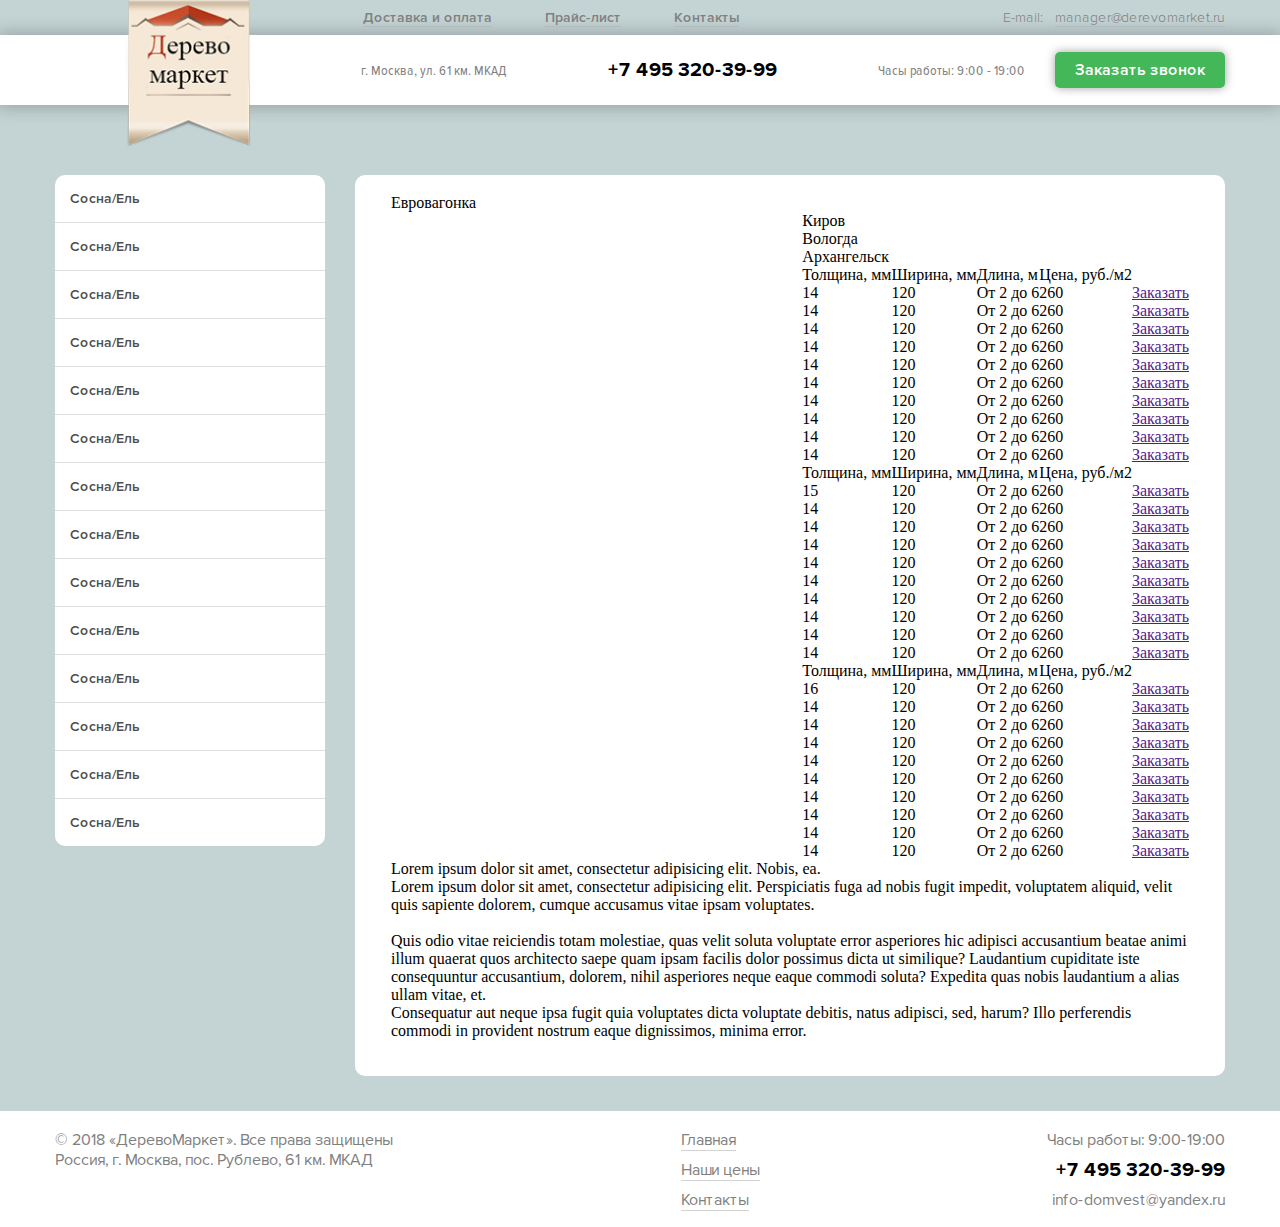
==== single.html @ b62a2bb2 "Add files via upload" ====
<!DOCTYPE html>
<html lang="en">
<head>
	<meta charset="UTF-8">
	<meta name="viewport" content="width=device-width,initial-scale=1">
	<title>Document</title>
	<link rel="stylesheet" href="Styles/ProximaNova/stylesheet.css">
	<link rel="stylesheet" href="https://use.fontawesome.com/releases/v5.1.0/css/all.css" integrity="sha384-lKuwvrZot6UHsBSfcMvOkWwlCMgc0TaWr+30HWe3a4ltaBwTZhyTEggF5tJv8tbt" crossorigin="anonymous">
	<link rel="stylesheet" href="Styles/style.css">
</head>
<body>
	<header>
		<div class="header__top flex">
			<div class="container-main flex">
				<div class="header__top__logo"><img src="IMG/logo.png" alt=""></div>
				<div class="container-content flex">
					<div class="header__top__menu va-center flex">
						<ul class="flex">
							<li><a href=""><i class="fas fa-shipping-fast"></i>&nbsp;&nbsp;<span>Доставка и оплата</span></a></li>
							<li><a href=""><i class="fas fa-receipt"></i>&nbsp;&nbsp;<span>Прайс-лист</span></a></li>
							<li><a href=""><i class="fas fa-user-friends"></i>&nbsp;&nbsp;<span>Контакты</span></a></li>
						</ul>
					</div>
					<div class="header__top__e-mail va-center flex">
						E-mail:&nbsp;&nbsp;&nbsp; <a href="mailto:manager@derevomarket.ru">manager@derevomarket.ru</a>
					</div>
				</div>
			</div>
		</div>
		<div class="header__bottom flex">
			<div class="container-main flex  jc-fEnd">
				<div class="container-content flex va-center">
					<div class="menu-trigger">
						<i class="fa fa-bars"></i>
					</div>
					<div class="header__bottom__contacts flex">
						<div class="header__bottom__contacts__adress"><i class="fas fa-map-marker-alt"></i>&nbsp;&nbsp;г. Москва, ул. 61 км. МКАД</div>
						<div class="header__bottom__contacts__phone"><a href="tel:84953203999">+7 495 320-39-99</a></div>
						<div class="header__bottom__contacts__time">Часы работы:  9:00 - 19:00</div>
					</div>
					<a class="header__bottom__callback flex va-center">Заказать звонок</a>
				</div>
			</div>
		</div>
	</header>
	<div class="container-main flex m-auto">
		<div class="sidebar">
			<ul id="accordion" class="accordion">
			  <li>
			    <div class="link">Сосна/Ель<i class="fa fa-chevron-down"></i></div>
			    <ul class="submenu">
			      <li><a href="#">Евровагонка</a></li>
			      <li><a href="#">Вагонка штиль</a></li>
			      <li><a href="#">Имитация бруса</a></li>
			    </ul>
			  </li>
			  <li>
			    <div class="link">Сосна/Ель<i class="fa fa-chevron-down"></i></div>
			    <ul class="submenu">
			      <li><a href="#">Евровагонка</a></li>
			      <li><a href="#">Вагонка штиль</a></li>
			      <li><a href="#">Имитация бруса</a></li>
			    </ul>
			  </li>
			  <li>
			    <div class="link">Сосна/Ель<i class="fa fa-chevron-down"></i></div>
			    <ul class="submenu">
			      <li><a href="#">Евровагонка</a></li>
			      <li><a href="#">Вагонка штиль</a></li>
			      <li><a href="#">Имитация бруса</a></li>
			    </ul>
			  </li>
			  <li>
			    <div class="link">Сосна/Ель<i class="fa fa-chevron-down"></i></div>
			    <ul class="submenu">
			      <li><a href="#">Евровагонка</a></li>
			      <li><a href="#">Вагонка штиль</a></li>
			      <li><a href="#">Имитация бруса</a></li>
			    </ul>
			  </li>
			  <li>
			    <div class="link">Сосна/Ель<i class="fa fa-chevron-down"></i></div>
			    <ul class="submenu">
			      <li><a href="#">Евровагонка</a></li>
			      <li><a href="#">Вагонка штиль</a></li>
			      <li><a href="#">Имитация бруса</a></li>
			    </ul>
			  </li>
			  <li>
			    <div class="link">Сосна/Ель<i class="fa fa-chevron-down"></i></div>
			    <ul class="submenu">
			      <li><a href="#">Евровагонка</a></li>
			      <li><a href="#">Вагонка штиль</a></li>
			      <li><a href="#">Имитация бруса</a></li>
			    </ul>
			  </li>
			  <li>
			    <div class="link">Сосна/Ель<i class="fa fa-chevron-down"></i></div>
			    <ul class="submenu">
			      <li><a href="#">Евровагонка</a></li>
			      <li><a href="#">Вагонка штиль</a></li>
			      <li><a href="#">Имитация бруса</a></li>
			    </ul>
			  </li>
			  <li>
			    <div class="link">Сосна/Ель<i class="fa fa-chevron-down"></i></div>
			    <ul class="submenu">
			      <li><a href="#">Евровагонка</a></li>
			      <li><a href="#">Вагонка штиль</a></li>
			      <li><a href="#">Имитация бруса</a></li>
			    </ul>
			  </li>
			  <li>
			    <div class="link">Сосна/Ель<i class="fa fa-chevron-down"></i></div>
			    <ul class="submenu">
			      <li><a href="#">Евровагонка</a></li>
			      <li><a href="#">Вагонка штиль</a></li>
			      <li><a href="#">Имитация бруса</a></li>
			    </ul>
			  </li>
			  <li>
			    <div class="link">Сосна/Ель<i class="fa fa-chevron-down"></i></div>
			    <ul class="submenu">
			      <li><a href="#">Евровагонка</a></li>
			      <li><a href="#">Вагонка штиль</a></li>
			      <li><a href="#">Имитация бруса</a></li>
			    </ul>
			  </li>
			  <li>
			    <div class="link">Сосна/Ель<i class="fa fa-chevron-down"></i></div>
			    <ul class="submenu">
			      <li><a href="#">Евровагонка</a></li>
			      <li><a href="#">Вагонка штиль</a></li>
			      <li><a href="#">Имитация бруса</a></li>
			    </ul>
			  </li>
			  <li>
			    <div class="link">Сосна/Ель<i class="fa fa-chevron-down"></i></div>
			    <ul class="submenu">
			      <li><a href="#">Евровагонка</a></li>
			      <li><a href="#">Вагонка штиль</a></li>
			      <li><a href="#">Имитация бруса</a></li>
			    </ul>
			  </li>
			  <li>
			    <div class="link">Сосна/Ель<i class="fa fa-chevron-down"></i></div>
			    <ul class="submenu">
			      <li><a href="#">Евровагонка</a></li>
			      <li><a href="#">Вагонка штиль</a></li>
			      <li><a href="#">Имитация бруса</a></li>
			    </ul>
			  </li>
			  <li>
			    <div class="link">Сосна/Ель<i class="fa fa-chevron-down"></i></div>
			    <ul class="submenu">
			      <li><a href="#">Евровагонка</a></li>
			      <li><a href="#">Вагонка штиль</a></li>
			      <li><a href="#">Имитация бруса</a></li>
			    </ul>
			  </li>
			</ul>
		</div>
		<div class="container-content w100 flex">
			<div class="catalog single">
				<h1>Евровагонка</h1>
				<div class="single__media flex">
					<div class="single__media__images flex">
						<img src="IMG/single_1.png" alt="">
						<img src="IMG/single_2.png" alt="">
						<img src="IMG/single_3.png" alt="">
					</div>
					<div class="single__media__table tabs" id="wr-tabs">
						    <div class="tabs__header tabs">
						        <div class="tab active">Киров</div>
						        <div class="tab">Вологда</div>
						        <div class="tab">Архангельск</div>
						    </div>
						    <div class="tabs__content content">
						        <div class="tab-cont active">
						        	<table>
						        		<tr>
						        			<td>Толщина, мм</td>
						        			<td>Ширина, мм</td>
						        			<td>Длина, м</td>
						        			<td>Цена, руб./м2</td>
						        			<td></td>
						        		</tr>
						        		<tr>
						        			<td>14</td>
						        			<td>120</td>
						        			<td>От 2 до 6</td>
						        			<td>260</td>
						        			<td><a href="">Заказать</a></td>
						        		</tr>
						        		<tr>
						        			<td>14</td>
						        			<td>120</td>
						        			<td>От 2 до 6</td>
						        			<td>260</td>
						        			<td><a href="">Заказать</a></td>
						        		</tr>
						        		<tr>
						        			<td>14</td>
						        			<td>120</td>
						        			<td>От 2 до 6</td>
						        			<td>260</td>
						        			<td><a href="">Заказать</a></td>
						        		</tr>
						        		<tr>
						        			<td>14</td>
						        			<td>120</td>
						        			<td>От 2 до 6</td>
						        			<td>260</td>
						        			<td><a href="">Заказать</a></td>
						        		</tr>
						        		<tr>
						        			<td>14</td>
						        			<td>120</td>
						        			<td>От 2 до 6</td>
						        			<td>260</td>
						        			<td><a href="">Заказать</a></td>
						        		</tr>
						        		<tr>
						        			<td>14</td>
						        			<td>120</td>
						        			<td>От 2 до 6</td>
						        			<td>260</td>
						        			<td><a href="">Заказать</a></td>
						        		</tr>
						        		<tr>
						        			<td>14</td>
						        			<td>120</td>
						        			<td>От 2 до 6</td>
						        			<td>260</td>
						        			<td><a href="">Заказать</a></td>
						        		</tr>
						        		<tr>
						        			<td>14</td>
						        			<td>120</td>
						        			<td>От 2 до 6</td>
						        			<td>260</td>
						        			<td><a href="">Заказать</a></td>
						        		</tr>
						        		<tr>
						        			<td>14</td>
						        			<td>120</td>
						        			<td>От 2 до 6</td>
						        			<td>260</td>
						        			<td><a href="">Заказать</a></td>
						        		</tr>
						        		<tr>
						        			<td>14</td>
						        			<td>120</td>
						        			<td>От 2 до 6</td>
						        			<td>260</td>
						        			<td><a href="">Заказать</a></td>
						        		</tr>
						        	</table>
						        </div>
						        <div class="tab-cont">
						        	<table>
						        		<tr>
						        			<td>Толщина, мм</td>
						        			<td>Ширина, мм</td>
						        			<td>Длина, м</td>
						        			<td>Цена, руб./м2</td>
						        			<td></td>
						        		</tr>
						        		<tr>
						        			<td>15</td>
						        			<td>120</td>
						        			<td>От 2 до 6</td>
						        			<td>260</td>
						        			<td><a href="">Заказать</a></td>
						        		</tr>
						        		<tr>
						        			<td>14</td>
						        			<td>120</td>
						        			<td>От 2 до 6</td>
						        			<td>260</td>
						        			<td><a href="">Заказать</a></td>
						        		</tr>
						        		<tr>
						        			<td>14</td>
						        			<td>120</td>
						        			<td>От 2 до 6</td>
						        			<td>260</td>
						        			<td><a href="">Заказать</a></td>
						        		</tr>
						        		<tr>
						        			<td>14</td>
						        			<td>120</td>
						        			<td>От 2 до 6</td>
						        			<td>260</td>
						        			<td><a href="">Заказать</a></td>
						        		</tr>
						        		<tr>
						        			<td>14</td>
						        			<td>120</td>
						        			<td>От 2 до 6</td>
						        			<td>260</td>
						        			<td><a href="">Заказать</a></td>
						        		</tr>
						        		<tr>
						        			<td>14</td>
						        			<td>120</td>
						        			<td>От 2 до 6</td>
						        			<td>260</td>
						        			<td><a href="">Заказать</a></td>
						        		</tr>
						        		<tr>
						        			<td>14</td>
						        			<td>120</td>
						        			<td>От 2 до 6</td>
						        			<td>260</td>
						        			<td><a href="">Заказать</a></td>
						        		</tr>
						        		<tr>
						        			<td>14</td>
						        			<td>120</td>
						        			<td>От 2 до 6</td>
						        			<td>260</td>
						        			<td><a href="">Заказать</a></td>
						        		</tr>
						        		<tr>
						        			<td>14</td>
						        			<td>120</td>
						        			<td>От 2 до 6</td>
						        			<td>260</td>
						        			<td><a href="">Заказать</a></td>
						        		</tr>
						        		<tr>
						        			<td>14</td>
						        			<td>120</td>
						        			<td>От 2 до 6</td>
						        			<td>260</td>
						        			<td><a href="">Заказать</a></td>
						        		</tr>
						        	</table>
						        </div>
						        <div class="tab-cont">
						        	<table>
						        		<tr>
						        			<td>Толщина, мм</td>
						        			<td>Ширина, мм</td>
						        			<td>Длина, м</td>
						        			<td>Цена, руб./м2</td>
						        			<td></td>
						        		</tr>
						        		<tr>
						        			<td>16</td>
						        			<td>120</td>
						        			<td>От 2 до 6</td>
						        			<td>260</td>
						        			<td><a href="">Заказать</a></td>
						        		</tr>
						        		<tr>
						        			<td>14</td>
						        			<td>120</td>
						        			<td>От 2 до 6</td>
						        			<td>260</td>
						        			<td><a href="">Заказать</a></td>
						        		</tr>
						        		<tr>
						        			<td>14</td>
						        			<td>120</td>
						        			<td>От 2 до 6</td>
						        			<td>260</td>
						        			<td><a href="">Заказать</a></td>
						        		</tr>
						        		<tr>
						        			<td>14</td>
						        			<td>120</td>
						        			<td>От 2 до 6</td>
						        			<td>260</td>
						        			<td><a href="">Заказать</a></td>
						        		</tr>
						        		<tr>
						        			<td>14</td>
						        			<td>120</td>
						        			<td>От 2 до 6</td>
						        			<td>260</td>
						        			<td><a href="">Заказать</a></td>
						        		</tr>
						        		<tr>
						        			<td>14</td>
						        			<td>120</td>
						        			<td>От 2 до 6</td>
						        			<td>260</td>
						        			<td><a href="">Заказать</a></td>
						        		</tr>
						        		<tr>
						        			<td>14</td>
						        			<td>120</td>
						        			<td>От 2 до 6</td>
						        			<td>260</td>
						        			<td><a href="">Заказать</a></td>
						        		</tr>
						        		<tr>
						        			<td>14</td>
						        			<td>120</td>
						        			<td>От 2 до 6</td>
						        			<td>260</td>
						        			<td><a href="">Заказать</a></td>
						        		</tr>
						        		<tr>
						        			<td>14</td>
						        			<td>120</td>
						        			<td>От 2 до 6</td>
						        			<td>260</td>
						        			<td><a href="">Заказать</a></td>
						        		</tr>
						        		<tr>
						        			<td>14</td>
						        			<td>120</td>
						        			<td>От 2 до 6</td>
						        			<td>260</td>
						        			<td><a href="">Заказать</a></td>
						        		</tr>
						        	</table>
						        </div>
						    </div>    
					</div>
				</div>	
				<div class="single__text">
					<h2>Lorem ipsum dolor sit amet, consectetur adipisicing elit. Nobis, ea.</h2>
					<p>Lorem ipsum dolor sit amet, consectetur adipisicing elit. Perspiciatis fuga ad nobis fugit impedit, voluptatem aliquid, velit quis sapiente dolorem, cumque accusamus vitae ipsam voluptates. <br><br> Quis odio vitae reiciendis totam molestiae, quas velit soluta voluptate error asperiores hic adipisci accusantium beatae animi illum quaerat quos architecto saepe quam ipsam facilis dolor possimus dicta ut similique? Laudantium cupiditate iste consequuntur accusantium, dolorem, nihil asperiores neque eaque commodi soluta? Expedita quas nobis laudantium a alias ullam vitae, et. <br>Consequatur aut neque ipsa fugit quia voluptates dicta voluptate debitis, natus adipisci, sed, harum? Illo perferendis commodi in provident nostrum eaque dignissimos, minima error.</p>
				</div>	
			</div>
		</div>
	</div>
	<footer>
		<div class="container-main flex m-auto">
			<div class="footer__policy">&copy; 2018 &laquo;ДеревоМаркет&raquo;. Все права защищены <br>Россия, г. Москва, пос. Рублево, 61 км. МКАД</div>
			<div class="footer__menu">
				<ul class="flex">
					<li><a href="">Главная</a></li>
					<li><a href="">Наши цены</a></li>
					<li><a href="">Контакты</a></li>
				</ul>
			</div>
			<div class="footer__contacts">
				<ul class="flex">
					<li>Часы работы: 9:00-19:00</li>
					<li><span><a href="tel:+74953203999">+7 495 320-39-99</a></span></li>
					<li><a href="mailto:info-domvest@yandex.ru">info-domvest@yandex.ru</a></li>
				</ul>
			</div>
		</div>
	</footer>
	<script src="https://ajax.googleapis.com/ajax/libs/jquery/3.3.1/jquery.min.js"></script>
	<script src="Js/script.js"></script>
</body>
</html>
---- Styles/ProximaNova/stylesheet.css ----
/* This stylesheet generated by Transfonter (https://transfonter.org) on June 21, 2017 9:51 AM */

@font-face {
	font-family: 'Proxima Nova Cn Lt';
	src: url('ProximaNovaCond-LightIt.eot');
	src: local('Proxima Nova Condensed Light Italic'), local('ProximaNovaCond-LightIt'),
		url('ProximaNovaCond-LightIt.eot?#iefix') format('embedded-opentype'),
		url('ProximaNovaCond-LightIt.woff') format('woff'),
		url('ProximaNovaCond-LightIt.ttf') format('truetype');
	font-weight: 300;
	font-style: italic;
}

@font-face {
	font-family: 'Proxima Nova Lt';
	src: url('ProximaNova-LightIt.eot');
	src: local('Proxima Nova Light Italic'), local('ProximaNova-LightIt'),
		url('ProximaNova-LightIt.eot?#iefix') format('embedded-opentype'),
		url('ProximaNova-LightIt.woff') format('woff'),
		url('ProximaNova-LightIt.ttf') format('truetype');
	font-weight: 300;
	font-style: italic;
}

@font-face {
	font-family: 'Proxima Nova Cn Rg';
	src: url('ProximaNovaCond-Regular.eot');
	src: local('Proxima Nova Condensed Regular'), local('ProximaNovaCond-Regular'),
		url('ProximaNovaCond-Regular.eot?#iefix') format('embedded-opentype'),
		url('ProximaNovaCond-Regular.woff') format('woff'),
		url('ProximaNovaCond-Regular.ttf') format('truetype');
	font-weight: normal;
	font-style: normal;
}

@font-face {
	font-family: 'Proxima Nova Th';
	src: url('ProximaNova-Extrabld.eot');
	src: local('Proxima Nova Extrabold'), local('ProximaNova-Extrabld'),
		url('ProximaNova-Extrabld.eot?#iefix') format('embedded-opentype'),
		url('ProximaNova-Extrabld.woff') format('woff'),
		url('ProximaNova-Extrabld.ttf') format('truetype');
	font-weight: 800;
	font-style: normal;
}

@font-face {
	font-family: 'Proxima Nova Cn Bl';
	src: url('ProximaNovaCond-Black.eot');
	src: local('Proxima Nova Condensed Black'), local('ProximaNovaCond-Black'),
		url('ProximaNovaCond-Black.eot?#iefix') format('embedded-opentype'),
		url('ProximaNovaCond-Black.woff') format('woff'),
		url('ProximaNovaCond-Black.ttf') format('truetype');
	font-weight: 900;
	font-style: normal;
}

@font-face {
	font-family: 'Proxima Nova Cn Th';
	src: url('ProximaNovaCond-ExtrabldIt.eot');
	src: local('Proxima Nova Condensed Extrabold Italic'), local('ProximaNovaCond-ExtrabldIt'),
		url('ProximaNovaCond-ExtrabldIt.eot?#iefix') format('embedded-opentype'),
		url('ProximaNovaCond-ExtrabldIt.woff') format('woff'),
		url('ProximaNovaCond-ExtrabldIt.ttf') format('truetype');
	font-weight: 800;
	font-style: italic;
}

@font-face {
	font-family: 'Proxima Nova Rg';
	src: url('ProximaNova-Regular.eot');
	src: local('Proxima Nova Regular'), local('ProximaNova-Regular'),
		url('ProximaNova-Regular.eot?#iefix') format('embedded-opentype'),
		url('ProximaNova-Regular.woff') format('woff'),
		url('ProximaNova-Regular.ttf') format('truetype');
	font-weight: normal;
	font-style: normal;
}

@font-face {
	font-family: 'Proxima Nova Lt';
	src: url('ProximaNova-Semibold.eot');
	src: local('Proxima Nova Semibold'), local('ProximaNova-Semibold'),
		url('ProximaNova-Semibold.eot?#iefix') format('embedded-opentype'),
		url('ProximaNova-Semibold.woff') format('woff'),
		url('ProximaNova-Semibold.ttf') format('truetype');
	font-weight: 600;
	font-style: normal;
}

@font-face {
	font-family: 'Proxima Nova ExCn Th';
	src: url('ProximaNovaExCn-Thin.eot');
	src: local('Proxima Nova Extra Condensed Thin'), local('ProximaNovaExCn-Thin'),
		url('ProximaNovaExCn-Thin.eot?#iefix') format('embedded-opentype'),
		url('ProximaNovaExCn-Thin.woff') format('woff'),
		url('ProximaNovaExCn-Thin.ttf') format('truetype');
	font-weight: 100;
	font-style: normal;
}

@font-face {
	font-family: 'Proxima Nova Cn Lt';
	src: url('ProximaNovaCond-Semibold.eot');
	src: local('Proxima Nova Condensed Semibold'), local('ProximaNovaCond-Semibold'),
		url('ProximaNovaCond-Semibold.eot?#iefix') format('embedded-opentype'),
		url('ProximaNovaCond-Semibold.woff') format('woff'),
		url('ProximaNovaCond-Semibold.ttf') format('truetype');
	font-weight: 600;
	font-style: normal;
}

@font-face {
	font-family: 'Proxima Nova ExCn Lt';
	src: url('ProximaNovaExCn-SemiboldIt.eot');
	src: local('Proxima Nova Extra Condensed Semibold Italic'), local('ProximaNovaExCn-SemiboldIt'),
		url('ProximaNovaExCn-SemiboldIt.eot?#iefix') format('embedded-opentype'),
		url('ProximaNovaExCn-SemiboldIt.woff') format('woff'),
		url('ProximaNovaExCn-SemiboldIt.ttf') format('truetype');
	font-weight: 600;
	font-style: italic;
}

@font-face {
	font-family: 'Proxima Nova ExCn Lt';
	src: url('ProximaNovaExCn-Semibold.eot');
	src: local('Proxima Nova Extra Condensed Semibold'), local('ProximaNovaExCn-Semibold'),
		url('ProximaNovaExCn-Semibold.eot?#iefix') format('embedded-opentype'),
		url('ProximaNovaExCn-Semibold.woff') format('woff'),
		url('ProximaNovaExCn-Semibold.ttf') format('truetype');
	font-weight: 600;
	font-style: normal;
}

@font-face {
	font-family: 'Proxima Nova Th';
	src: url('ProximaNova-ThinIt.eot');
	src: local('Proxima Nova Thin Italic'), local('ProximaNova-ThinIt'),
		url('ProximaNova-ThinIt.eot?#iefix') format('embedded-opentype'),
		url('ProximaNova-ThinIt.woff') format('woff'),
		url('ProximaNova-ThinIt.ttf') format('truetype');
	font-weight: 100;
	font-style: italic;
}

@font-face {
	font-family: 'Proxima Nova Cn Th';
	src: url('ProximaNovaCond-Thin.eot');
	src: local('Proxima Nova Condensed Thin'), local('ProximaNovaCond-Thin'),
		url('ProximaNovaCond-Thin.eot?#iefix') format('embedded-opentype'),
		url('ProximaNovaCond-Thin.woff') format('woff'),
		url('ProximaNovaCond-Thin.ttf') format('truetype');
	font-weight: 100;
	font-style: normal;
}

@font-face {
	font-family: 'Proxima Nova Cn Rg';
	src: url('ProximaNovaCond-RegularIt.eot');
	src: local('Proxima Nova Condensed Regular Italic'), local('ProximaNovaCond-RegularIt'),
		url('ProximaNovaCond-RegularIt.eot?#iefix') format('embedded-opentype'),
		url('ProximaNovaCond-RegularIt.woff') format('woff'),
		url('ProximaNovaCond-RegularIt.ttf') format('truetype');
	font-weight: normal;
	font-style: italic;
}

@font-face {
	font-family: 'Proxima Nova ExCn Th';
	src: url('ProximaNovaExCn-ThinIt.eot');
	src: local('Proxima Nova Extra Condensed Thin Italic'), local('ProximaNovaExCn-ThinIt'),
		url('ProximaNovaExCn-ThinIt.eot?#iefix') format('embedded-opentype'),
		url('ProximaNovaExCn-ThinIt.woff') format('woff'),
		url('ProximaNovaExCn-ThinIt.ttf') format('truetype');
	font-weight: 100;
	font-style: italic;
}

@font-face {
	font-family: 'Proxima Nova Lt';
	src: url('ProximaNova-SemiboldIt.eot');
	src: local('Proxima Nova Semibold Italic'), local('ProximaNova-SemiboldIt'),
		url('ProximaNova-SemiboldIt.eot?#iefix') format('embedded-opentype'),
		url('ProximaNova-SemiboldIt.woff') format('woff'),
		url('ProximaNova-SemiboldIt.ttf') format('truetype');
	font-weight: 600;
	font-style: italic;
}

@font-face {
	font-family: 'Proxima Nova Rg';
	src: url('ProximaNova-RegularIt.eot');
	src: local('Proxima Nova Regular Italic'), local('ProximaNova-RegularIt'),
		url('ProximaNova-RegularIt.eot?#iefix') format('embedded-opentype'),
		url('ProximaNova-RegularIt.woff') format('woff'),
		url('ProximaNova-RegularIt.ttf') format('truetype');
	font-weight: normal;
	font-style: italic;
}

@font-face {
	font-family: 'Proxima Nova Cn Th';
	src: url('ProximaNovaCond-Extrabld.eot');
	src: local('Proxima Nova Condensed Extrabold'), local('ProximaNovaCond-Extrabld'),
		url('ProximaNovaCond-Extrabld.eot?#iefix') format('embedded-opentype'),
		url('ProximaNovaCond-Extrabld.woff') format('woff'),
		url('ProximaNovaCond-Extrabld.ttf') format('truetype');
	font-weight: 800;
	font-style: normal;
}

@font-face {
	font-family: 'Proxima Nova ExCn Th';
	src: url('ProximaNovaExCn-ExtrabldIt.eot');
	src: local('Proxima Nova Extra Condensed Extrabold Italic'), local('ProximaNovaExCn-ExtrabldIt'),
		url('ProximaNovaExCn-ExtrabldIt.eot?#iefix') format('embedded-opentype'),
		url('ProximaNovaExCn-ExtrabldIt.woff') format('woff'),
		url('ProximaNovaExCn-ExtrabldIt.ttf') format('truetype');
	font-weight: 800;
	font-style: italic;
}

@font-face {
	font-family: 'Proxima Nova ExCn Bl';
	src: url('ProximaNovaExCn-BlackIt.eot');
	src: local('Proxima Nova Extra Condensed Black Italic'), local('ProximaNovaExCn-BlackIt'),
		url('ProximaNovaExCn-BlackIt.eot?#iefix') format('embedded-opentype'),
		url('ProximaNovaExCn-BlackIt.woff') format('woff'),
		url('ProximaNovaExCn-BlackIt.ttf') format('truetype');
	font-weight: 900;
	font-style: italic;
}

@font-face {
	font-family: 'Proxima Nova ExCn Lt';
	src: url('ProximaNovaExCn-LightIt.eot');
	src: local('Proxima Nova Extra Condensed Light Italic'), local('ProximaNovaExCn-LightIt'),
		url('ProximaNovaExCn-LightIt.eot?#iefix') format('embedded-opentype'),
		url('ProximaNovaExCn-LightIt.woff') format('woff'),
		url('ProximaNovaExCn-LightIt.ttf') format('truetype');
	font-weight: 300;
	font-style: italic;
}

@font-face {
	font-family: 'Proxima Nova Cn Th';
	src: url('ProximaNovaCond-ThinIt.eot');
	src: local('Proxima Nova Condensed Thin Italic'), local('ProximaNovaCond-ThinIt'),
		url('ProximaNovaCond-ThinIt.eot?#iefix') format('embedded-opentype'),
		url('ProximaNovaCond-ThinIt.woff') format('woff'),
		url('ProximaNovaCond-ThinIt.ttf') format('truetype');
	font-weight: 100;
	font-style: italic;
}

@font-face {
	font-family: 'Proxima Nova ExCn Lt';
	src: url('ProximaNovaExCn-Light.eot');
	src: local('Proxima Nova Extra Condensed Light'), local('ProximaNovaExCn-Light'),
		url('ProximaNovaExCn-Light.eot?#iefix') format('embedded-opentype'),
		url('ProximaNovaExCn-Light.woff') format('woff'),
		url('ProximaNovaExCn-Light.ttf') format('truetype');
	font-weight: 300;
	font-style: normal;
}

@font-face {
	font-family: 'Proxima Nova Cn Rg';
	src: url('ProximaNovaCond-BoldIt.eot');
	src: local('Proxima Nova Condensed Bold Italic'), local('ProximaNovaCond-BoldIt'),
		url('ProximaNovaCond-BoldIt.eot?#iefix') format('embedded-opentype'),
		url('ProximaNovaCond-BoldIt.woff') format('woff'),
		url('ProximaNovaCond-BoldIt.ttf') format('truetype');
	font-weight: bold;
	font-style: italic;
}

@font-face {
	font-family: 'Proxima Nova ExCn Th';
	src: url('ProximaNovaExCn-Extrabld.eot');
	src: local('Proxima Nova Extra Condensed Extrabold'), local('ProximaNovaExCn-Extrabld'),
		url('ProximaNovaExCn-Extrabld.eot?#iefix') format('embedded-opentype'),
		url('ProximaNovaExCn-Extrabld.woff') format('woff'),
		url('ProximaNovaExCn-Extrabld.ttf') format('truetype');
	font-weight: 800;
	font-style: normal;
}

@font-face {
	font-family: 'Proxima Nova ExCn Rg';
	src: url('ProximaNovaExCn-BoldIt.eot');
	src: local('Proxima Nova Extra Condensed Bold Italic'), local('ProximaNovaExCn-BoldIt'),
		url('ProximaNovaExCn-BoldIt.eot?#iefix') format('embedded-opentype'),
		url('ProximaNovaExCn-BoldIt.woff') format('woff'),
		url('ProximaNovaExCn-BoldIt.ttf') format('truetype');
	font-weight: bold;
	font-style: italic;
}

@font-face {
	font-family: 'Proxima Nova Bl';
	src: url('ProximaNova-Black.eot');
	src: local('Proxima Nova Black'), local('ProximaNova-Black'),
		url('ProximaNova-Black.eot?#iefix') format('embedded-opentype'),
		url('ProximaNova-Black.woff') format('woff'),
		url('ProximaNova-Black.ttf') format('truetype');
	font-weight: 900;
	font-style: normal;
}

@font-face {
	font-family: 'Proxima Nova Rg';
	src: url('ProximaNova-Bold.eot');
	src: local('Proxima Nova Bold'), local('ProximaNova-Bold'),
		url('ProximaNova-Bold.eot?#iefix') format('embedded-opentype'),
		url('ProximaNova-Bold.woff') format('woff'),
		url('ProximaNova-Bold.ttf') format('truetype');
	font-weight: bold;
	font-style: normal;
}

@font-face {
	font-family: 'Proxima Nova ExCn Rg';
	src: url('ProximaNovaExCn-Bold.eot');
	src: local('Proxima Nova Extra Condensed Bold'), local('ProximaNovaExCn-Bold'),
		url('ProximaNovaExCn-Bold.eot?#iefix') format('embedded-opentype'),
		url('ProximaNovaExCn-Bold.woff') format('woff'),
		url('ProximaNovaExCn-Bold.ttf') format('truetype');
	font-weight: bold;
	font-style: normal;
}

@font-face {
	font-family: 'Proxima Nova Th';
	src: url('ProximaNovaT-Thin.eot');
	src: local('Proxima Nova Thin'), local('ProximaNovaT-Thin'),
		url('ProximaNovaT-Thin.eot?#iefix') format('embedded-opentype'),
		url('ProximaNovaT-Thin.woff') format('woff'),
		url('ProximaNovaT-Thin.ttf') format('truetype');
	font-weight: 100;
	font-style: normal;
}

@font-face {
	font-family: 'Proxima Nova Rg';
	src: url('ProximaNova-BoldIt.eot');
	src: local('Proxima Nova Bold Italic'), local('ProximaNova-BoldIt'),
		url('ProximaNova-BoldIt.eot?#iefix') format('embedded-opentype'),
		url('ProximaNova-BoldIt.woff') format('woff'),
		url('ProximaNova-BoldIt.ttf') format('truetype');
	font-weight: bold;
	font-style: italic;
}

@font-face {
	font-family: 'Proxima Nova Cn Rg';
	src: url('ProximaNovaCond-Bold.eot');
	src: local('Proxima Nova Condensed Bold'), local('ProximaNovaCond-Bold'),
		url('ProximaNovaCond-Bold.eot?#iefix') format('embedded-opentype'),
		url('ProximaNovaCond-Bold.woff') format('woff'),
		url('ProximaNovaCond-Bold.ttf') format('truetype');
	font-weight: bold;
	font-style: normal;
}

@font-face {
	font-family: 'Proxima Nova ExCn Bl';
	src: url('ProximaNovaExCn-Black.eot');
	src: local('Proxima Nova Extra Condensed Black'), local('ProximaNovaExCn-Black'),
		url('ProximaNovaExCn-Black.eot?#iefix') format('embedded-opentype'),
		url('ProximaNovaExCn-Black.woff') format('woff'),
		url('ProximaNovaExCn-Black.ttf') format('truetype');
	font-weight: 900;
	font-style: normal;
}

@font-face {
	font-family: 'Proxima Nova ExCn Rg';
	src: url('ProximaNovaExCn-RegularIt.eot');
	src: local('Proxima Nova Extra Condensed Regular Italic'), local('ProximaNovaExCn-RegularIt'),
		url('ProximaNovaExCn-RegularIt.eot?#iefix') format('embedded-opentype'),
		url('ProximaNovaExCn-RegularIt.woff') format('woff'),
		url('ProximaNovaExCn-RegularIt.ttf') format('truetype');
	font-weight: normal;
	font-style: italic;
}

@font-face {
	font-family: 'Proxima Nova Cn Lt';
	src: url('ProximaNovaCond-Light.eot');
	src: local('Proxima Nova Condensed Light'), local('ProximaNovaCond-Light'),
		url('ProximaNovaCond-Light.eot?#iefix') format('embedded-opentype'),
		url('ProximaNovaCond-Light.woff') format('woff'),
		url('ProximaNovaCond-Light.ttf') format('truetype');
	font-weight: 300;
	font-style: normal;
}

@font-face {
	font-family: 'Proxima Nova Th';
	src: url('ProximaNova-ExtrabldIt.eot');
	src: local('Proxima Nova Extrabold Italic'), local('ProximaNova-ExtrabldIt'),
		url('ProximaNova-ExtrabldIt.eot?#iefix') format('embedded-opentype'),
		url('ProximaNova-ExtrabldIt.woff') format('woff'),
		url('ProximaNova-ExtrabldIt.ttf') format('truetype');
	font-weight: 800;
	font-style: italic;
}

@font-face {
	font-family: 'Proxima Nova Cn Bl';
	src: url('ProximaNovaCond-BlackIt.eot');
	src: local('Proxima Nova Condensed Black Italic'), local('ProximaNovaCond-BlackIt'),
		url('ProximaNovaCond-BlackIt.eot?#iefix') format('embedded-opentype'),
		url('ProximaNovaCond-BlackIt.woff') format('woff'),
		url('ProximaNovaCond-BlackIt.ttf') format('truetype');
	font-weight: 900;
	font-style: italic;
}

@font-face {
	font-family: 'Proxima Nova ExCn Rg';
	src: url('ProximaNovaExCn-Regular.eot');
	src: local('Proxima Nova Extra Condensed Regular'), local('ProximaNovaExCn-Regular'),
		url('ProximaNovaExCn-Regular.eot?#iefix') format('embedded-opentype'),
		url('ProximaNovaExCn-Regular.woff') format('woff'),
		url('ProximaNovaExCn-Regular.ttf') format('truetype');
	font-weight: normal;
	font-style: normal;
}

@font-face {
	font-family: 'Proxima Nova Lt';
	src: url('ProximaNova-Light.eot');
	src: local('Proxima Nova Light'), local('ProximaNova-Light'),
		url('ProximaNova-Light.eot?#iefix') format('embedded-opentype'),
		url('ProximaNova-Light.woff') format('woff'),
		url('ProximaNova-Light.ttf') format('truetype');
	font-weight: 300;
	font-style: normal;
}

@font-face {
	font-family: 'Proxima Nova Cn Lt';
	src: url('ProximaNovaCond-SemiboldIt.eot');
	src: local('Proxima Nova Condensed Semibold Italic'), local('ProximaNovaCond-SemiboldIt'),
		url('ProximaNovaCond-SemiboldIt.eot?#iefix') format('embedded-opentype'),
		url('ProximaNovaCond-SemiboldIt.woff') format('woff'),
		url('ProximaNovaCond-SemiboldIt.ttf') format('truetype');
	font-weight: 600;
	font-style: italic;
}

@font-face {
	font-family: 'Proxima Nova Bl';
	src: url('ProximaNova-BlackIt.eot');
	src: local('Proxima Nova Black Italic'), local('ProximaNova-BlackIt'),
		url('ProximaNova-BlackIt.eot?#iefix') format('embedded-opentype'),
		url('ProximaNova-BlackIt.woff') format('woff'),
		url('ProximaNova-BlackIt.ttf') format('truetype');
	font-weight: 900;
	font-style: italic;
}
---- Styles/style.css ----
html, body, body div, span, object, iframe, h1, h2, h3, h4, h5, h6, p, blockquote, pre, abbr, address, cite, code, del, dfn, em, img, ins, kbd, q, samp, small, strong, sub, sup, var, b, i, dl, dt, dd, ol, ul, li, fieldset, form, label, legend, table, caption, tbody, tfoot, thead, tr, th, td, article, aside, figure, footer, header, menu, nav, section, time, mark, audio, video, details, summary {
	margin: 0;
	padding: 0;
	border: 0;
	font-size: 100%;
	font-weight: normal;
	vertical-align: baseline;
	background: transparent;
}

article, aside, figure, footer, header, nav, section, details, summary {display: block;}

/* Handle box-sizing while better addressing child elements:
   https://css-tricks.com/inheriting-box-sizing-probably-slightly-better-best-practice/ */
html {
	box-sizing: border-box;
}

*,
*:before,
*:after {
	box-sizing: inherit;
}

/* consider resetting the default cursor: https://gist.github.com/murtaugh/5247154 */

/* Responsive images and other embedded objects
*/
img,
object,
embed {max-width: 100%;}

/*
   Note: keeping IMG here will cause problems if you're using foreground images as sprites.
	 In fact, it *will* cause problems with Google Maps' controls at small size.
	If this is the case for you, try uncommenting the following:

#map img {
		max-width: none;
}
*/

/* force a vertical scrollbar to prevent a jumpy page */
html {overflow-y: scroll;}

/* we use a lot of ULs that aren't bulleted.
	don't forget to restore the bullets within content. */
ul {list-style: none;}

blockquote, q {quotes: none;}

blockquote:before,
blockquote:after,
q:before,
q:after {content: ''; content: none;}

a {margin: 0; padding: 0; font-size: 100%; vertical-align: baseline; background: transparent;}

del {text-decoration: line-through;}

abbr[title], dfn[title] {border-bottom: 1px dotted #000; cursor: help;}

/* tables still need cellspacing="0" in the markup */
table {border-collapse: collapse; border-spacing: 0;}
th {font-weight: bold; vertical-align: bottom;}
td {font-weight: normal; vertical-align: top;}

hr {display: block; height: 1px; border: 0; border-top: 1px solid #ccc; margin: 1em 0; padding: 0;}

input, select {vertical-align: middle;}

pre {
    white-space: pre; /* CSS2 */
    white-space: pre-wrap; /* CSS 2.1 */
    white-space: pre-line; /* CSS 3 (and 2.1 as well, actually) */
    word-wrap: break-word; /* IE */
}

input[type="radio"] {vertical-align: text-bottom;}
input[type="checkbox"] {vertical-align: bottom;}
.ie7 input[type="checkbox"] {vertical-align: baseline;}
.ie6 input {vertical-align: text-bottom;}

select, input, textarea {font: 99% sans-serif;}

table {font-size: inherit; font: 100%;}

small {font-size: 85%;}

strong {font-weight: bold;}

td, td img {vertical-align: top;}

/* Make sure sup and sub don't mess with your line-heights https://gist.github.com/413930 */
sub, sup {font-size: 75%; line-height: 0; position: relative;}
sup {top: -0.5em;}
sub {bottom: -0.25em;}

/* standardize any monospaced elements */
pre, code, kbd, samp {font-family: monospace, sans-serif;}

/* hand cursor on clickable elements */
.clickable,
label,
input[type=button],
input[type=submit],
input[type=file],
button {cursor: pointer;}

/* Webkit browsers add a 2px margin outside the chrome of form elements */
button, input, select, textarea {margin: 0;}

/* make buttons play nice in IE */
button,
input[type=button] {width: auto; overflow: visible;}

/* scale images in IE7 more attractively */
.ie7 img {-ms-interpolation-mode: bicubic;}

/* prevent BG image flicker upon hover
   (commented out as usage is rare, and the filter syntax messes with some pre-processors)
.ie6 html {filter: expression(document.execCommand("BackgroundImageCache", false, true));}
*/

/* let's clear some floats */
.clearfix:before, .clearfix:after { content: "\0020"; display: block; height: 0; overflow: hidden; }
.clearfix:after { clear: both; }
.clearfix { zoom: 1; }


body{
	background-color: #c4d3d4;
}
header{
	color: #808080;
	font-family: 'Proxima Nova Lt';
	font-size: 14px;
	width: 100%;
}
.container-main{
	max-width: 1170px;
}
.container-content{
	max-width: 870px;
}
.flex{
	display: -webkit-flex;
	display: -moz-flex;
	display: -ms-flex;
	display: -o-flex;
	display: flex;
	justify-content: space-between;
}
.va-center{
	-ms-align-items: center;
	align-items: center;
}
.jc-fEnd{
	justify-content: flex-end;
}
.m-auto{
	margin: auto;
}
.header__top{
	justify-content: center;
}
.header__top__logo{
	margin-left: 70px;
}
.header__top__logo > img{
	height: 148px;
	position: absolute;
}
.header__top__menu {
	height: 35px;
}
.header__top__menu > ul > li{
	margin-left: 45px;
}
.header__top__menu > ul > li:nth-child(1){
	margin-left: 0;
}
.header__top__menu > ul > li > a{
	color: #808080;
	font-weight: 600;
	text-decoration: none;
}
.header__top__menu > ul > li > a > span {
	border-bottom: 1px solid #b0bbbc;
	color: #808080;
	font-weight: 600;
}
.header__top__menu > ul > li > a:hover,.header__top__menu > ul > li > a > span:hover{
	color: #707070;
}

.header__top__e-mail > a {
	color: #808080;
	text-decoration: none;
    border-bottom: 1px solid #b0bbbc;
}
.header__bottom{
	width: 100%;
    background-color: #ffffff;
    box-shadow: 0 0 15px 3px #1414143b;
    justify-content: center;
}
.header__bottom__contacts.flex{
	height: 70px;
	-ms-align-items: center;
	align-items: center;
	width: 670px;
	font-family: 'Proxima Nova Cn Rg';
}
.header__bottom__contacts__phone > a, .footer__contacts > ul > li > span > a{
	font-family: 'Proxima Nova Rg';
    font-size: 20px;
    color: black;
    font-weight: bold;
    text-decoration: none;
}

.header__bottom__callback{
	justify-content: center;
	width: 170px;
    height: 36px;
    background-color: #44b759;
    color: white;
    font-weight: 800;
    font-size: 16px;
    border-radius: 5px;
    box-shadow: 0 0 10px #808080bf;

}

.header__bottom__callback:hover{
	background-color: #54e56e;
	cursor: pointer;
}
.menu-trigger{
	font-size: 50px;
    color: black;
    display: none;
}

/* --------------SIDEBAR------------ */
.sidebar{
	width: 270px;
    margin-top: 70px;
    font-family: 'Proxima Nova Lt';
}

.accordion {
  width: 100%;
  max-width: 360px;
  background: #FFF;
  border-radius: 10px;
}

.accordion .link {
  cursor: pointer;
  display: block;
  padding: 15px 15px 15px 15px;
  color: #4D4D4D;
  font-size: 14px;
  font-weight: 700;
  border-bottom: 1px solid #dfdfdf;
  position: relative;
  -webkit-transition: all 0.4s ease;
  -o-transition: all 0.4s ease;
  transition: all 0.4s ease;
}

.accordion li:last-child .link { border-bottom: 0; }

.accordion li i {
  position: absolute;
  top: 16px;
  left: 12px;
  font-size: 18px;
  color: #595959;
  -webkit-transition: all 0.4s ease;
  -o-transition: all 0.4s ease;
  transition: all 0.4s ease;
}

.accordion li i.fa-chevron-down {
  right: 12px;
  left: auto;
  font-size: 16px;
}

.accordion li.open .link { color: #b2e7a4; }


.accordion li.open i.fa-chevron-down {
  -webkit-transform: rotate(180deg);
  -ms-transform: rotate(180deg);
  -o-transform: rotate(180deg);
  transform: rotate(180deg);
}



/**
 * Submenu
 -----------------------------*/


.submenu {
  display: none;
  background: #f3efef;
  font-size: 14px;
}

.submenu li { border-bottom: 1px solid #dfdfdf; }

.submenu a {
  display: block;
  text-decoration: none;
  color: #191821;
  padding: 12px;
  padding-left: 15px;
  font-size: 13px;
  -webkit-transition: all 0.25s ease;
  -o-transition: all 0.25s ease;
  transition: all 0.25s ease;
}

.submenu a:hover {
  background: #93de7e;
  color: #FFF;
}

.catalog{
	width: 100%;
    background-color: white;
    margin-top: 70px;
    border-radius: 10px;
    padding: 19px 36px 36px;
}
.catalog__catalog-section{
	flex-wrap: wrap;
    justify-content: normal;
}

.catalog__catalog-section__item{
	border: 1px solid #dfdfdf;
    width: 150px;
    flex-wrap: wrap;
    padding: 12px 15px 14px;
    margin: 25px 25px 0px 0;
    font-family: 'Proxima Nova Cn Rg';
    position: relative;
}
.catalog__catalog-section__item:hover{
	border: none;
	-webkit-box-shadow: 0 0 12px #808080a8;
	box-shadow: 0 0 12px #808080a8;
}
.catalog__catalog-section > a{
	text-decoration: none;
	color: black;
}
.catalog__catalog-section > h2{
	width: 100%;
    margin: 30px 0 8px;
    font-family: 'Proxima Nova Lt';
    font-size: 26px;
    font-weight: bold;
}
.catalog__catalog-section__item > p{
	padding-top: 24px;
}
.catalog__catalog-section__item > span{
	padding-top: 20px;
    color: #44b759;
}

.container-content > div > div:nth-child(2) > a:nth-child(3) > div:before{
	content: 'New';
    position: absolute;
    top: -1px;
    left: -1px;
    background-color: red;
    color: white;
    width: 50px;
    height: 26px;
    display: flex;
    justify-content: center;
    align-items: center;
    font-family: 'Proxima Nova Th';
    font-weight: 800;
}

footer{
	margin-top: 35px;
    background-color: white;
    padding: 19px 0;
    height: 116px;
    font-family: 'Proxima Nova Rg';
    color: #808080;
}
.footer__menu > ul, .footer__contacts > ul{
	height: 80px;
    flex-direction: column;
    align-items: flex-start;
}
.footer__contacts > ul{
	-ms-align-items: flex-end;
	align-items: flex-end;
}
.footer__menu > ul > li > a, .footer__contacts > ul > li > a, .footer__contacts > ul > li > span > a{
	text-decoration: none;
	color: #808080;
}
.footer__menu > ul > li > a{
	border-bottom: 1px solid #d3d3d3;
}
.footer__contacts > ul > li > span > a{
	color: black;
}


/* ---------------MEDIA---------------- */
@media screen and (min-width: 1170px){
	.container-main{
		width: 1170px;
}
	.container-content {
    	width: 870px;
	}
}
@media screen and (max-width: 1169px){
	.container-main {
    	width: 95%;
	}
	.container-content {
    	width: 75%;
	}
	header{
		font-size: 12px;
	}
	.sidebar{
		width: 22%;
	}
	.header__bottom__callback{
		width: 21%;
		font-size: 13px;
	}
	.header__top__logo{
		margin-left: 0;
	}
	.header__top__menu > ul > li{
		margin-left: 25px;
	}
	.header__bottom__contacts{
		width: 77%;
	}
	.header__bottom__contacts__phone > a, .footer__contacts > ul > li > span > a{
		font-size: 16px;
	}
	footer{
		font-size: 13px;
	}
}
@media screen and (max-width: 768px){
	.container-main {
	    width: 100%;
	    padding: 0 20px;
	}
	.container-content {
	    width: 75%;
	}
	.header__top__menu > ul > li {
	    margin-left: 25px;
	}
	.header__top__menu.va-center.flex > ul > li:nth-child(2){
		width: 146px;
    	text-align: center;
    	border-left: 1px solid #808080;
    	border-right: 1px solid #808080;
	}
	.header__top__logo > img{
		    height: 150px;
	}
	.menu-trigger{
		display: block;
	}
	.header__bottom__callback {
	    width: 166px;
	    font-size: 16px;
	}
	.header__top__e-mail.va-center.flex{
		display: none;
	}
	.header__bottom__contacts.flex {
	    height: 105px;
	    width: 198px;
	    flex-direction: column-reverse;
	    justify-content: space-evenly;
	}
	.w100{
		width: 100%;
	}
	.header__bottom__callback {
	    width: 166px;
	    font-size: 16px;
	}
	.sidebar{
		display: none;
	    position: absolute;
	    width: 100vw;
	    height: 100vh;
	    z-index: 1000;
	    margin-top: 0;
	    margin-left: -20px;
	    top: 0;
	}
	.accordion{
		border-radius: 0;
		max-width: 100%;
	}
}
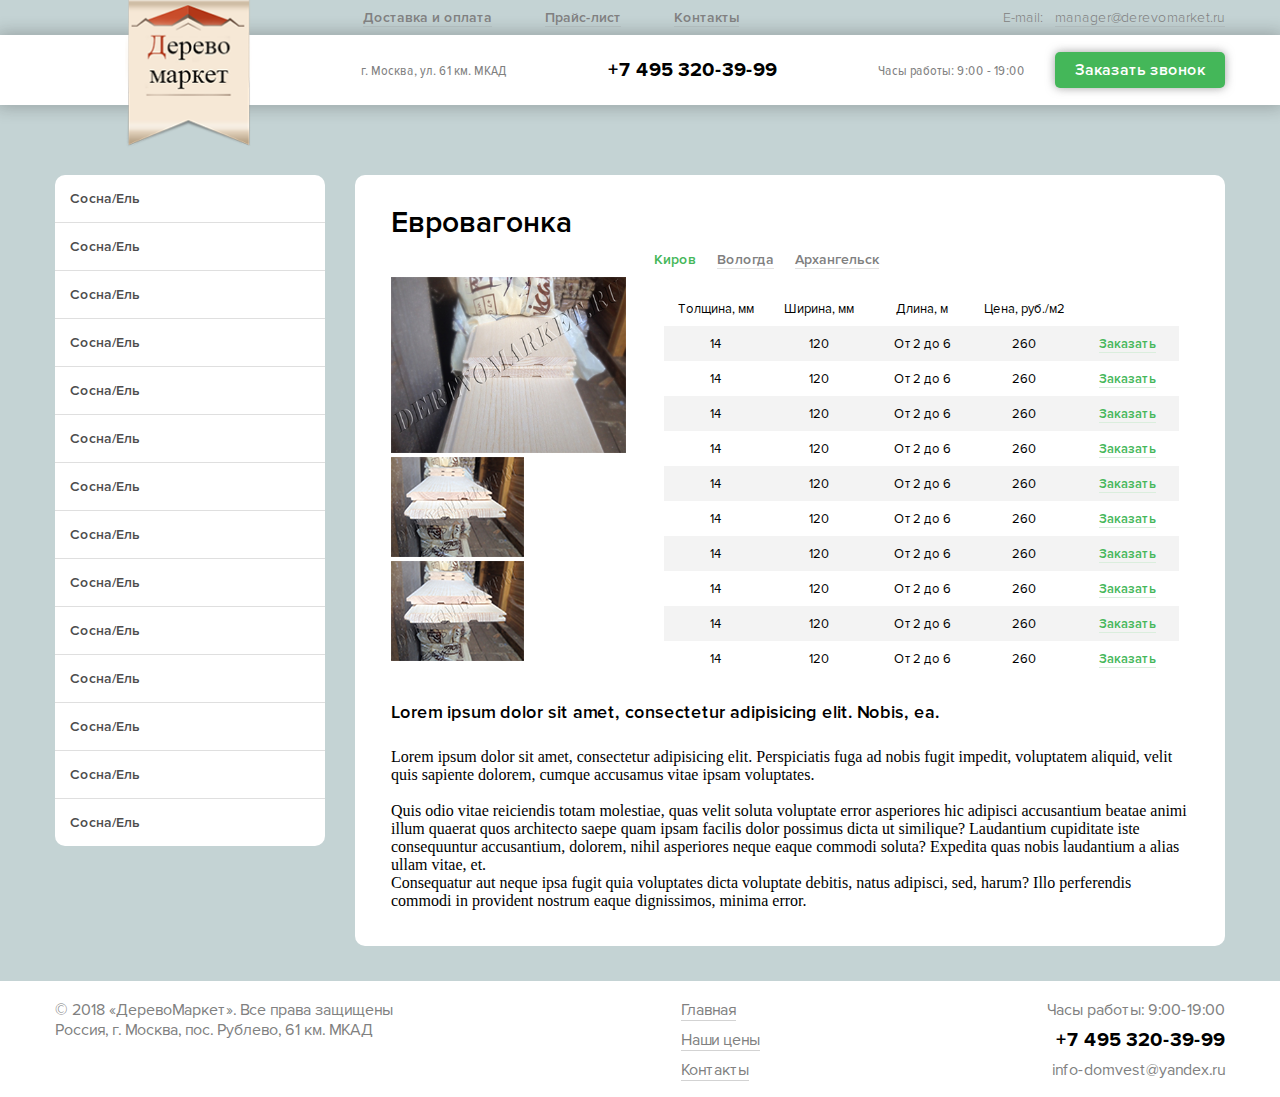
==== commit 60891f49: "Add files via upload" ====
--- a/single.html
+++ b/single.html
@@ -6,6 +6,7 @@
 	<title>Document</title>
 	<link rel="stylesheet" href="Styles/ProximaNova/stylesheet.css">
 	<link rel="stylesheet" href="https://use.fontawesome.com/releases/v5.1.0/css/all.css" integrity="sha384-lKuwvrZot6UHsBSfcMvOkWwlCMgc0TaWr+30HWe3a4ltaBwTZhyTEggF5tJv8tbt" crossorigin="anonymous">
+	<link rel="stylesheet" href="Js/fancybox/jquery.fancybox.min.css" type="text/css" media="screen" />
 	<link rel="stylesheet" href="Styles/style.css">
 </head>
 <body>
@@ -165,9 +166,9 @@
 				<h1>Евровагонка</h1>
 				<div class="single__media flex">
 					<div class="single__media__images flex">
-						<img src="IMG/single_1.png" alt="">
-						<img src="IMG/single_2.png" alt="">
-						<img src="IMG/single_3.png" alt="">
+						<a data-fancybox="images" href="IMG/single_1.png"><img src="IMG/single_1.png" alt=""></a>
+						<a data-fancybox="images" href="IMG/single_2.png"><img src="IMG/single_2.png" alt=""></a>
+						<a data-fancybox="images" href="IMG/single_3.png"><img src="IMG/single_3.png" alt=""></a>
 					</div>
 					<div class="single__media__table tabs" id="wr-tabs">
 						    <div class="tabs__header tabs">
@@ -449,6 +450,7 @@
 		</div>
 	</footer>
 	<script src="https://ajax.googleapis.com/ajax/libs/jquery/3.3.1/jquery.min.js"></script>
+	<script src="Js/fancybox/jquery.fancybox.min.js"></script>
 	<script src="Js/script.js"></script>
 </body>
 </html>--- a/Styles/style.css
+++ b/Styles/style.css
@@ -206,7 +206,7 @@
     box-shadow: 0 0 15px 3px #1414143b;
     justify-content: center;
 }
-.header__bottom__contacts.flex{
+.header__bottom__contacts{
 	height: 70px;
 	-ms-align-items: center;
 	align-items: center;
@@ -393,6 +393,106 @@
     font-family: 'Proxima Nova Th';
     font-weight: 800;
 }
+.single > h1{
+	font-size: 30px;
+    padding: 10px 0px;
+    font-family: 'Proxima Nova Lt';
+    font-weight: 600;
+}
+.single__media{
+	-ms-align-items: center;
+	align-items: center;
+}
+.tabs__header{
+	display: inline-block;
+	margin-bottom: 20px;
+}
+.tabs__header > div{
+	display: block;
+	float: left;
+	margin-right: 21px;
+	font-family: 'Proxima Nova Lt';
+    font-weight: 600;
+    font-size: 14px;
+    color: #808080;
+    border-bottom: 1px solid #e3e3e3;
+}
+.single__media__images{
+	width: 235px;
+	-webkit-flex-wrap: wrap;
+	-moz-flex-wrap: wrap;
+	-ms-flex-wrap: wrap;
+	-o-flex-wrap: wrap;
+	flex-wrap: wrap;
+}
+.single__media__images > img{
+	width: 114px;
+}
+.single__media__images > img:nth-child(1){
+	width: 100%;
+	margin-bottom: 8px;
+}
+.single__media__table.tabs > div > div > table > tbody > tr > td{
+	width: 107px;
+	height: 35px;
+	text-align: center;
+	font-family: 'Proxima Nova Rg';
+	font-size: 13px;
+	vertical-align: middle;
+}
+.single__media__table.tabs > div > div > table > tbody > tr > td > a{
+	font-family: 'Proxima Nova Lt';
+	font-size: 13px;
+	border-bottom: 1px solid #daeedd;
+	color: #44b759;
+	font-weight: 600;
+	text-decoration: none;
+}
+.single__media__table.tabs > div > div > table > tbody > tr:nth-child(2n){
+	background-color: #f3f3f3;
+}
+.single__media__table{
+	max-width: 535px;
+}
+	#wr-tabs .tabs{
+		background-color: #fff;
+		margin-bottom: 3px;
+	}
+	#wr-tabs .tabs:after{
+		content: "";
+		display: block;
+		clear: both;
+		height: 0;
+	}
+		#wr-tabs .tabs .tab{
+			float: left;
+			cursor: pointer;
+		}
+		#wr-tabs .tabs .tab:last-child{
+		}
+		#wr-tabs .tabs .tab:hover,
+		#wr-tabs .tabs .tab.active{
+			color: #44b759;
+			border: none;
+
+		}
+	#wr-tabs .content{
+		background-color: #fff;
+	}
+		#wr-tabs .content .tab-cont{
+			display: none;
+			padding: 15px 10px;
+		}
+		#wr-tabs .content .tab-cont.active{
+			display: block;
+		}
+.single__text h2{
+	font-family: 'Proxima Nova Lt';
+	font-size: 18px;
+	font-weight: 600;
+	padding: 10px 0px 25px;
+}
+
 
 footer{
 	margin-top: 35px;
@@ -460,6 +560,15 @@
 	}
 	.header__bottom__contacts__phone > a, .footer__contacts > ul > li > span > a{
 		font-size: 16px;
+	}
+	.single__media__table {
+    	width: 62%;
+	}
+	.single__media__images{
+		width: 38%;
+	}
+	.single__media__images > img {
+    	width: 45%;
 	}
 	footer{
 		font-size: 13px;
@@ -523,3 +632,5 @@
 		max-width: 100%;
 	}
 }
+
+
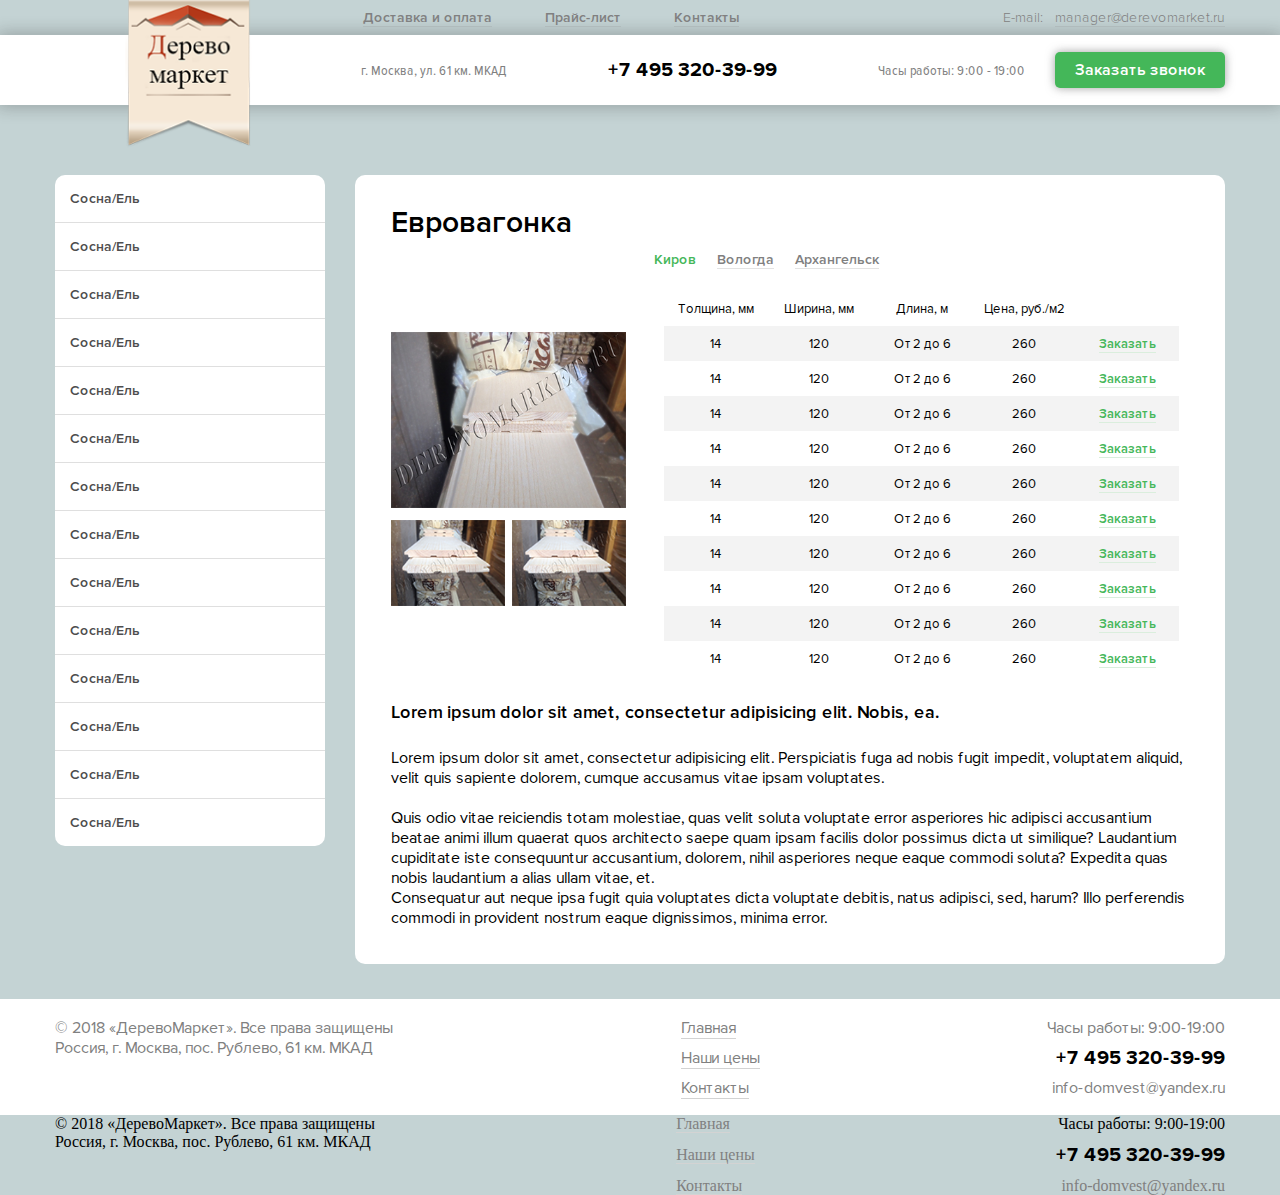
==== commit 571ddcac: "Add files via upload" ====
--- a/single.html
+++ b/single.html
@@ -39,7 +39,7 @@
 						<div class="header__bottom__contacts__phone"><a href="tel:84953203999">+7 495 320-39-99</a></div>
 						<div class="header__bottom__contacts__time">Часы работы:  9:00 - 19:00</div>
 					</div>
-					<a class="header__bottom__callback flex va-center">Заказать звонок</a>
+					<a href="#feedback" rel="nofollow" class="header__bottom__callback flex va-center modalbox">Заказать звонок</a>
 				</div>
 			</div>
 		</div>
@@ -431,26 +431,60 @@
 		</div>
 	</div>
 	<footer>
-		<div class="container-main flex m-auto">
-			<div class="footer__policy">&copy; 2018 &laquo;ДеревоМаркет&raquo;. Все права защищены <br>Россия, г. Москва, пос. Рублево, 61 км. МКАД</div>
-			<div class="footer__menu">
-				<ul class="flex">
-					<li><a href="">Главная</a></li>
-					<li><a href="">Наши цены</a></li>
-					<li><a href="">Контакты</a></li>
-				</ul>
+		<div class="footer_desktop">
+			<div class="container-main flex m-auto">
+				<div class="footer__policy">&copy; 2018 &laquo;ДеревоМаркет&raquo;. Все права защищены <br>Россия, г. Москва, пос. Рублево, 61 км. МКАД</div>
+				<div class="footer__menu">
+					<ul class="flex">
+						<li><a href="">Главная</a></li>
+						<li><a href="">Наши цены</a></li>
+						<li><a href="">Контакты</a></li>
+					</ul>
+				</div>
+				<div class="footer__contacts">
+					<ul class="flex">
+						<li>Часы работы: 9:00-19:00</li>
+						<li><span><a href="tel:+74953203999">+7 495 320-39-99</a></span></li>
+						<li><a href="mailto:info-domvest@yandex.ru">info-domvest@yandex.ru</a></li>
+					</ul>
+				</div>
 			</div>
-			<div class="footer__contacts">
-				<ul class="flex">
-					<li>Часы работы: 9:00-19:00</li>
-					<li><span><a href="tel:+74953203999">+7 495 320-39-99</a></span></li>
-					<li><a href="mailto:info-domvest@yandex.ru">info-domvest@yandex.ru</a></li>
-				</ul>
+		</div>
+		<div class="footer_mobile">
+			<div class="container-main flex m-auto">
+				<div class="footer__policy">&copy; 2018 &laquo;ДеревоМаркет&raquo;. Все права защищены <br>Россия, г. Москва, пос. Рублево, 61 км. МКАД</div>
+				<div class="footer__menu">
+					<ul class="flex">
+						<li><a href="">Главная</a></li>
+						<li><a href="">Наши цены</a></li>
+						<li><a href="">Контакты</a></li>
+					</ul>
+				</div>
+				<div class="footer__contacts">
+					<ul class="flex">
+						<li>Часы работы: 9:00-19:00</li>
+						<li><span><a href="tel:+74953203999">+7 495 320-39-99</a></span></li>
+						<li><a href="mailto:info-domvest@yandex.ru">info-domvest@yandex.ru</a></li>
+					</ul>
+				</div>
 			</div>
 		</div>
 	</footer>
+	<div id="feedback"><!-- hidden inline form -->
+	    <h2>Заказать звонок</h2>
+	    <form id="f_contact" name="contact" action="#" method="post">
+	        <label for="f_name">Ваше имя</label><br>
+	        <input type="text" id="f_name" name="f_name"><br>
+	        <label for="f_phone">Ваш телефон</label><br>
+	        <input type="text" id="phone" name="f_phone"><br>
+	        <!-- <label for="f_msg">Введите сообщение</label><br>
+	        <textarea id="f_msg" name="f_msg" class="txtarea"></textarea> -->
+	        <button id="f_send" class="header__bottom__callback flex">Оставить заявку</button>
+	    </form>
+	</div>
 	<script src="https://ajax.googleapis.com/ajax/libs/jquery/3.3.1/jquery.min.js"></script>
 	<script src="Js/fancybox/jquery.fancybox.min.js"></script>
+	<script src="Js/jquery.maskedinput.min.js"></script>
 	<script src="Js/script.js"></script>
 </body>
 </html>--- a/Styles/style.css
+++ b/Styles/style.css
@@ -68,7 +68,7 @@
 
 hr {display: block; height: 1px; border: 0; border-top: 1px solid #ccc; margin: 1em 0; padding: 0;}
 
-input, select {vertical-align: middle;}
+input, select {vertical-align: middle; outline: none;}
 
 pre {
     white-space: pre; /* CSS2 */
@@ -114,7 +114,9 @@
 /* make buttons play nice in IE */
 button,
 input[type=button] {width: auto; overflow: visible;}
-
+a{
+	outline: none;
+}
 /* scale images in IE7 more attractively */
 .ie7 img {-ms-interpolation-mode: bicubic;}
 
@@ -145,7 +147,6 @@
 	max-width: 870px;
 }
 .flex{
-	display: -webkit-flex;
 	display: -moz-flex;
 	display: -ms-flex;
 	display: -o-flex;
@@ -231,7 +232,7 @@
     font-size: 16px;
     border-radius: 5px;
     box-shadow: 0 0 10px #808080bf;
-
+	text-decoration: none;
 }
 
 .header__bottom__callback:hover{
@@ -267,8 +268,6 @@
   font-weight: 700;
   border-bottom: 1px solid #dfdfdf;
   position: relative;
-  -webkit-transition: all 0.4s ease;
-  -o-transition: all 0.4s ease;
   transition: all 0.4s ease;
 }
 
@@ -280,8 +279,6 @@
   left: 12px;
   font-size: 18px;
   color: #595959;
-  -webkit-transition: all 0.4s ease;
-  -o-transition: all 0.4s ease;
   transition: all 0.4s ease;
 }
 
@@ -296,8 +293,6 @@
 
 .accordion li.open i.fa-chevron-down {
   -webkit-transform: rotate(180deg);
-  -ms-transform: rotate(180deg);
-  -o-transform: rotate(180deg);
   transform: rotate(180deg);
 }
 
@@ -323,8 +318,6 @@
   padding: 12px;
   padding-left: 15px;
   font-size: 13px;
-  -webkit-transition: all 0.25s ease;
-  -o-transition: all 0.25s ease;
   transition: all 0.25s ease;
 }
 
@@ -356,7 +349,6 @@
 }
 .catalog__catalog-section__item:hover{
 	border: none;
-	-webkit-box-shadow: 0 0 12px #808080a8;
 	box-shadow: 0 0 12px #808080a8;
 }
 .catalog__catalog-section > a{
@@ -419,16 +411,13 @@
 }
 .single__media__images{
 	width: 235px;
-	-webkit-flex-wrap: wrap;
-	-moz-flex-wrap: wrap;
-	-ms-flex-wrap: wrap;
 	-o-flex-wrap: wrap;
 	flex-wrap: wrap;
 }
-.single__media__images > img{
+.single__media__images > a > img{
 	width: 114px;
 }
-.single__media__images > img:nth-child(1){
+.single__media__images > a:nth-child(1) > img{
 	width: 100%;
 	margin-bottom: 8px;
 }
@@ -492,9 +481,11 @@
 	font-weight: 600;
 	padding: 10px 0px 25px;
 }
-
-
-footer{
+.single__text > p{
+	font-family: 'Proxima Nova Rg';
+}
+
+.footer_desktop{
 	margin-top: 35px;
     background-color: white;
     padding: 19px 0;
@@ -522,6 +513,28 @@
 	color: black;
 }
 
+#feedback {display:none;}
+
+form#f_contact{
+	border-radius: 10px;
+	font-family: 'Proxima Nova Rg';	
+}
+#feedback > h2{
+	font-weight: 600;
+	font-size: 18px;
+	text-align: center;
+	margin-bottom: 15px;
+}
+form#f_contact > input{
+	border: none;
+    border-bottom: 1px solid black;
+    padding-bottom: 0px;
+    margin-bottom: 15px;
+}
+form#f_contact > button{
+    width: 199px;
+    border: none;
+}
 
 /* ---------------MEDIA---------------- */
 @media screen and (min-width: 1170px){
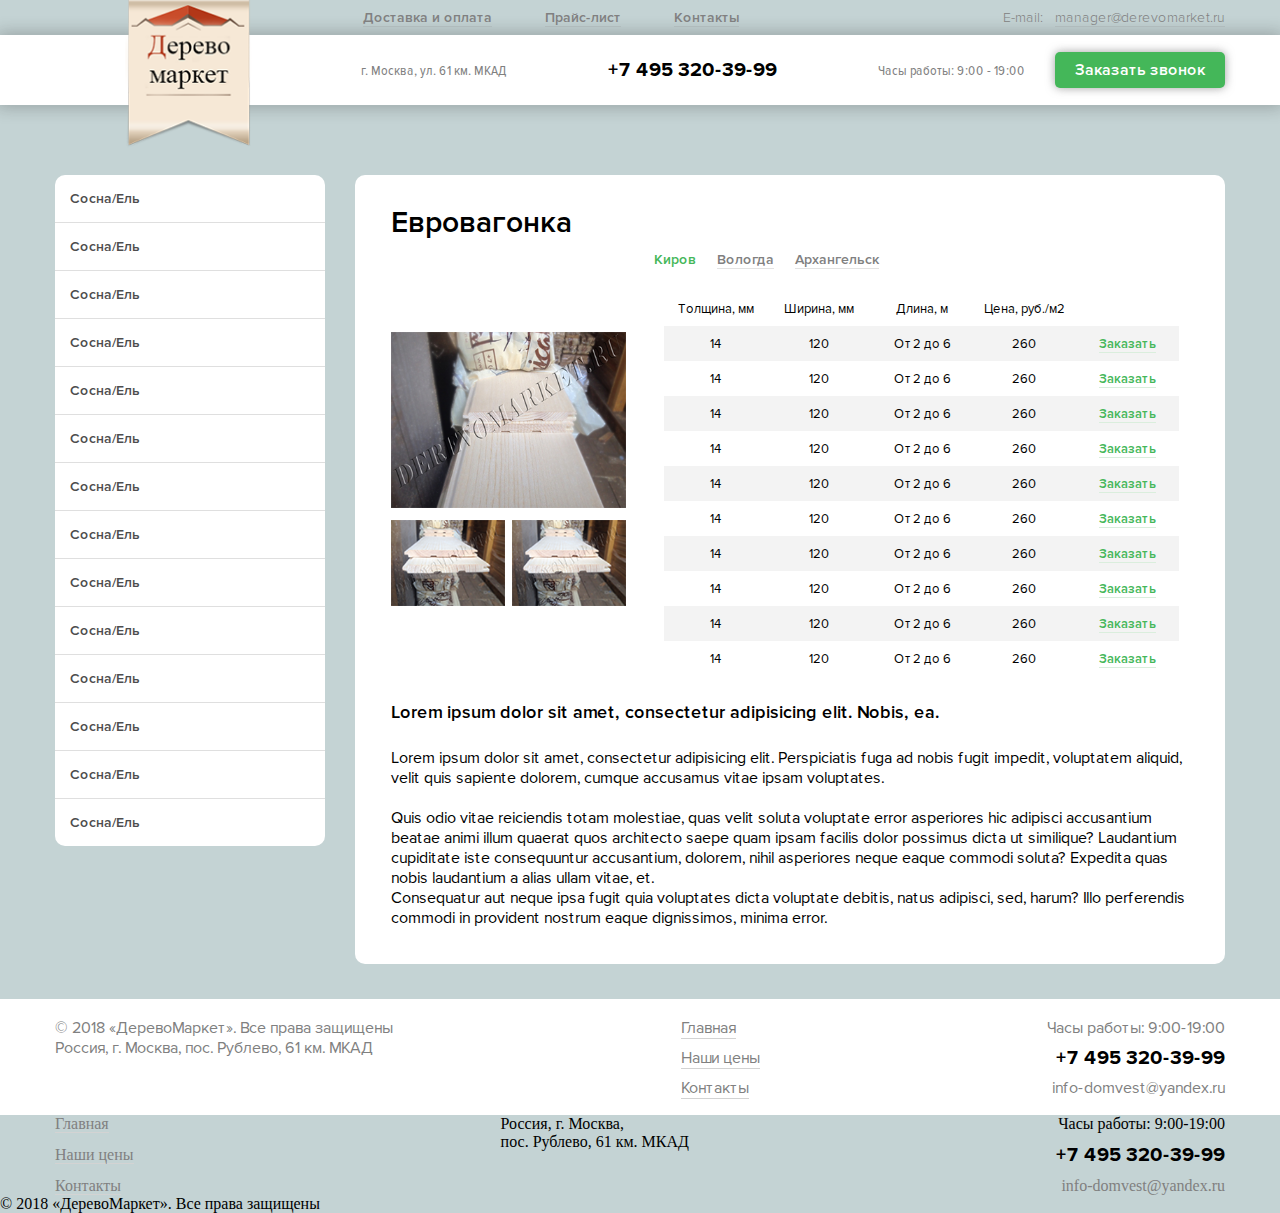
==== commit 37db2bcb: "Add files via upload" ====
--- a/single.html
+++ b/single.html
@@ -451,23 +451,26 @@
 			</div>
 		</div>
 		<div class="footer_mobile">
-			<div class="container-main flex m-auto">
-				<div class="footer__policy">&copy; 2018 &laquo;ДеревоМаркет&raquo;. Все права защищены <br>Россия, г. Москва, пос. Рублево, 61 км. МКАД</div>
-				<div class="footer__menu">
-					<ul class="flex">
-						<li><a href="">Главная</a></li>
-						<li><a href="">Наши цены</a></li>
-						<li><a href="">Контакты</a></li>
-					</ul>
-				</div>
-				<div class="footer__contacts">
-					<ul class="flex">
-						<li>Часы работы: 9:00-19:00</li>
-						<li><span><a href="tel:+74953203999">+7 495 320-39-99</a></span></li>
-						<li><a href="mailto:info-domvest@yandex.ru">info-domvest@yandex.ru</a></li>
-					</ul>
+			<div class="footer_mobile__top">
+				<div class="container-main flex m-auto">
+					<div class="footer__menu">
+						<ul class="flex">
+							<li><a href="">Главная</a></li>
+							<li><a href="">Наши цены</a></li>
+							<li><a href="">Контакты</a></li>
+						</ul>
+					</div>
+					<div class="footer__policy">Россия, г. Москва, <br> пос. Рублево, 61 км. МКАД</div>
+					<div class="footer__contacts">
+						<ul class="flex">
+							<li>Часы работы: 9:00-19:00</li>
+							<li><span><a href="tel:+74953203999">+7 495 320-39-99</a></span></li>
+							<li><a href="mailto:info-domvest@yandex.ru">info-domvest@yandex.ru</a></li>
+						</ul>
+					</div>
 				</div>
 			</div>
+			<div class="footer_mobile__bottom">&copy; 2018 &laquo;ДеревоМаркет&raquo;. Все права защищены </div>
 		</div>
 	</footer>
 	<div id="feedback"><!-- hidden inline form -->
@@ -475,7 +478,7 @@
 	    <form id="f_contact" name="contact" action="#" method="post">
 	        <label for="f_name">Ваше имя</label><br>
 	        <input type="text" id="f_name" name="f_name"><br>
-	        <label for="f_phone">Ваш телефон</label><br>
+	        <label for="phone">Ваш телефон</label><br>
 	        <input type="text" id="phone" name="f_phone"><br>
 	        <!-- <label for="f_msg">Введите сообщение</label><br>
 	        <textarea id="f_msg" name="f_msg" class="txtarea"></textarea> -->
--- a/Styles/style.css
+++ b/Styles/style.css
@@ -530,6 +530,7 @@
     border-bottom: 1px solid black;
     padding-bottom: 0px;
     margin-bottom: 15px;
+    padding-left: 8px;
 }
 form#f_contact > button{
     width: 199px;
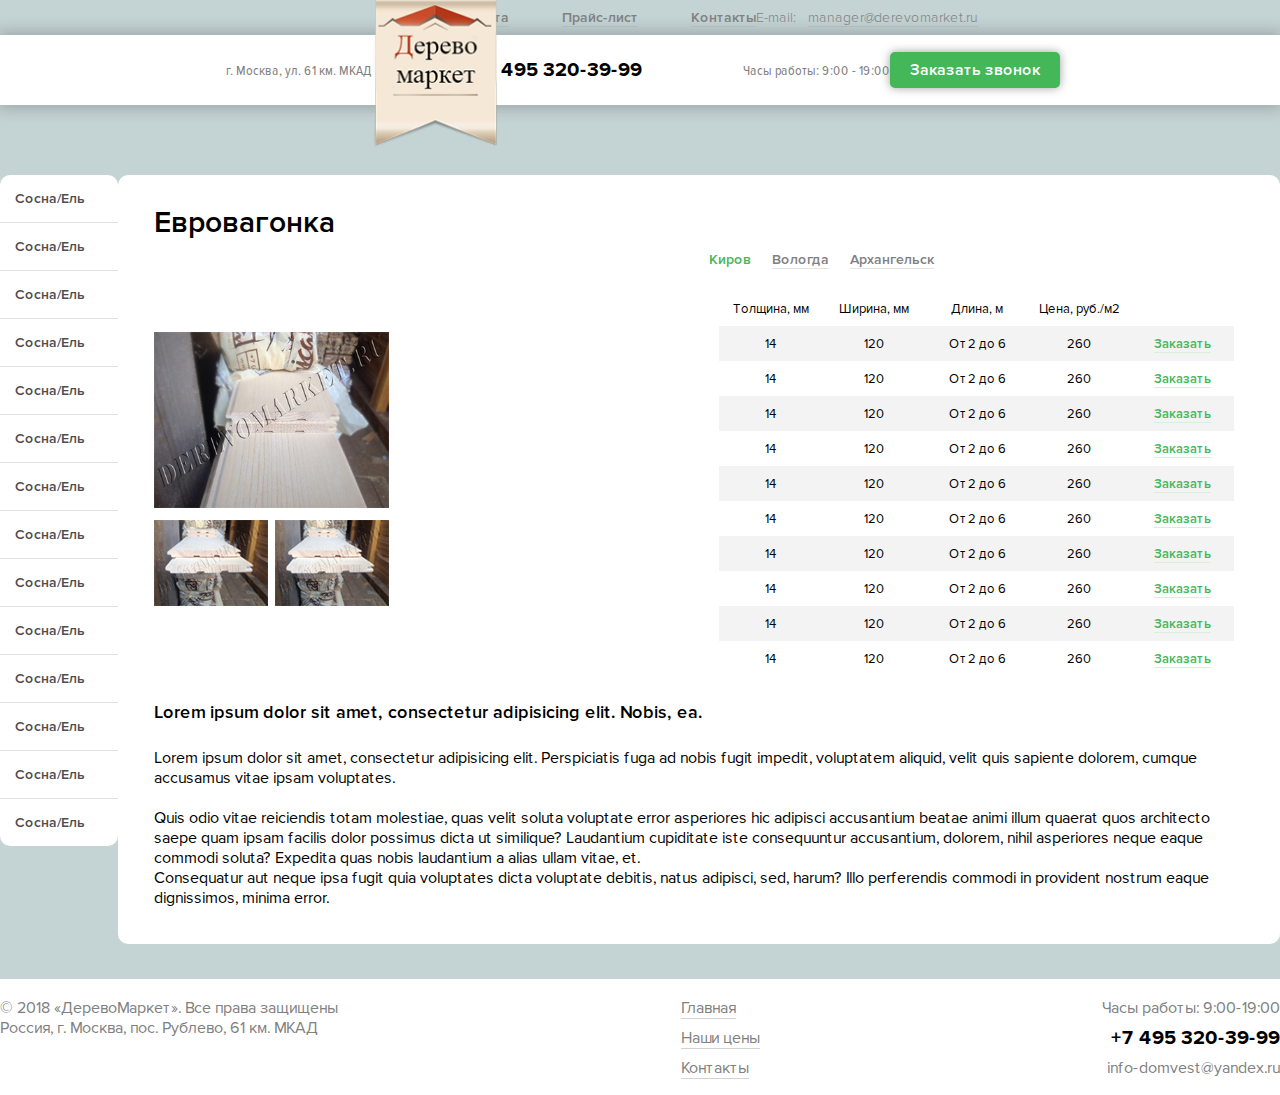
==== commit f866af45: "Add files via upload" ====
--- a/single.html
+++ b/single.html
@@ -12,9 +12,9 @@
 <body>
 	<header>
 		<div class="header__top flex">
-			<div class="container-main flex">
+			<div class="container_main flex">
 				<div class="header__top__logo"><img src="IMG/logo.png" alt=""></div>
-				<div class="container-content flex">
+				<div class="container_content flex">
 					<div class="header__top__menu va-center flex">
 						<ul class="flex">
 							<li><a href=""><i class="fas fa-shipping-fast"></i>&nbsp;&nbsp;<span>Доставка и оплата</span></a></li>
@@ -29,8 +29,8 @@
 			</div>
 		</div>
 		<div class="header__bottom flex">
-			<div class="container-main flex  jc-fEnd">
-				<div class="container-content flex va-center">
+			<div class="container_main flex  jc-fEnd">
+				<div class="container_content flex va-center">
 					<div class="menu-trigger">
 						<i class="fa fa-bars"></i>
 					</div>
@@ -44,7 +44,7 @@
 			</div>
 		</div>
 	</header>
-	<div class="container-main flex m-auto">
+	<div class="container_main flex m-auto">
 		<div class="sidebar">
 			<ul id="accordion" class="accordion">
 			  <li>
@@ -161,7 +161,7 @@
 			  </li>
 			</ul>
 		</div>
-		<div class="container-content w100 flex">
+		<div class="container_content w100 flex">
 			<div class="catalog single">
 				<h1>Евровагонка</h1>
 				<div class="single__media flex">
@@ -432,7 +432,7 @@
 	</div>
 	<footer>
 		<div class="footer_desktop">
-			<div class="container-main flex m-auto">
+			<div class="container_main flex m-auto">
 				<div class="footer__policy">&copy; 2018 &laquo;ДеревоМаркет&raquo;. Все права защищены <br>Россия, г. Москва, пос. Рублево, 61 км. МКАД</div>
 				<div class="footer__menu">
 					<ul class="flex">
@@ -452,7 +452,7 @@
 		</div>
 		<div class="footer_mobile">
 			<div class="footer_mobile__top">
-				<div class="container-main flex m-auto">
+				<div class="container_main flex m-auto">
 					<div class="footer__menu">
 						<ul class="flex">
 							<li><a href="">Главная</a></li>
@@ -470,7 +470,7 @@
 					</div>
 				</div>
 			</div>
-			<div class="footer_mobile__bottom">&copy; 2018 &laquo;ДеревоМаркет&raquo;. Все права защищены </div>
+			<div class="footer_mobile__bottom flex">&copy; 2018 &laquo;ДеревоМаркет&raquo;. Все права защищены </div>
 		</div>
 	</footer>
 	<div id="feedback"><!-- hidden inline form -->
--- a/Styles/style.css
+++ b/Styles/style.css
@@ -484,8 +484,10 @@
 .single__text > p{
 	font-family: 'Proxima Nova Rg';
 }
-
-.footer_desktop{
+.footer_mobile{
+	display: none;
+}
+.footer_desktop, .footer_mobile__top{
 	margin-top: 35px;
     background-color: white;
     padding: 19px 0;
@@ -645,6 +647,12 @@
 		border-radius: 0;
 		max-width: 100%;
 	}
-}
-
-
+	.footer_mobile{
+		display: block;
+	}
+	.footer_desktop{
+		display: none;
+	}
+}
+
+
